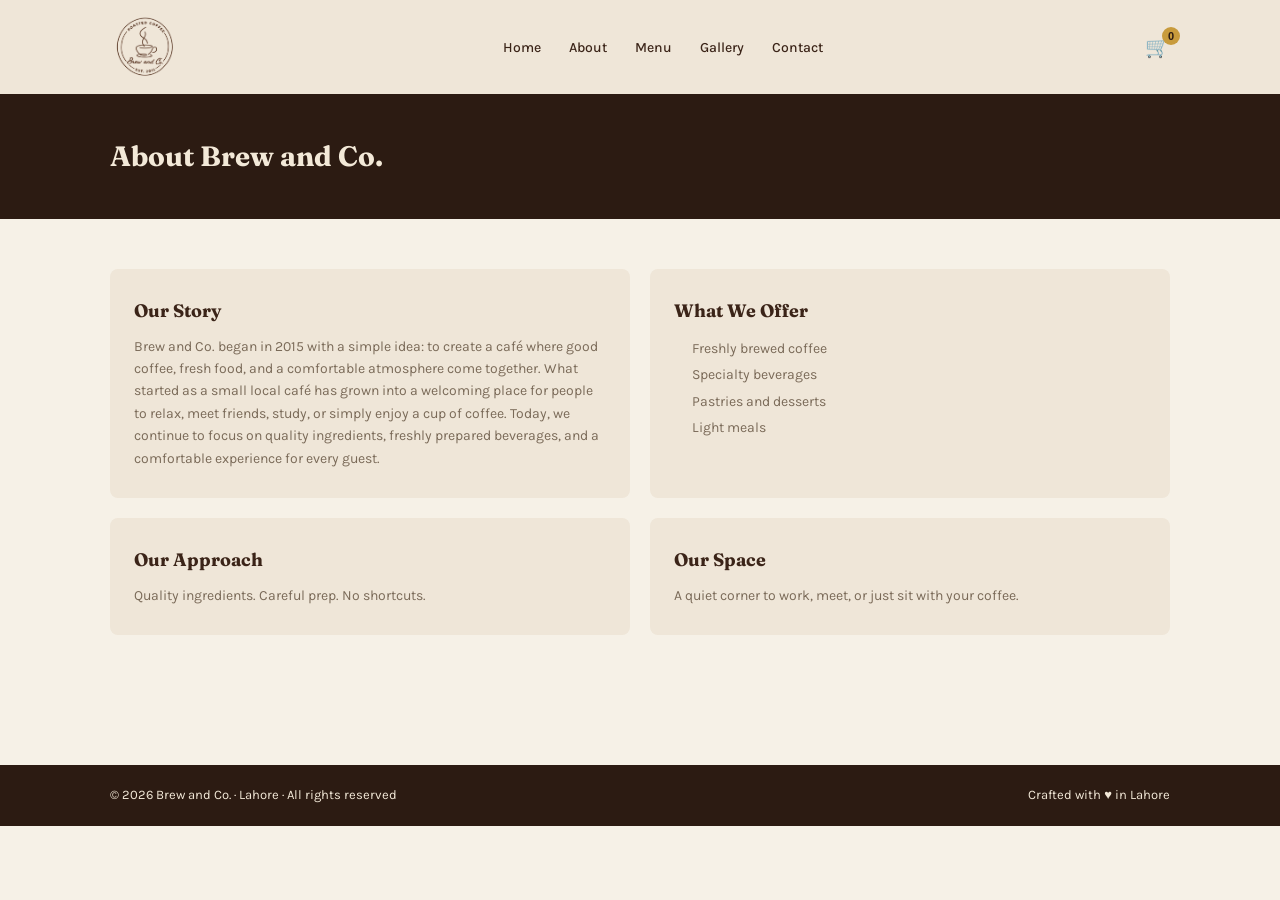
==== public/about.html @ 34dd85e0 "Add PHP auth system (signup, login, home, logout) and database schema" ====
<!DOCTYPE html>
<html lang="en">
<head>
  <meta charset="UTF-8">
  <meta name="viewport" content="width=device-width, initial-scale=1.0">
  <title>Brew and Co. - About</title>

  <link rel="preconnect" href="https://fonts.googleapis.com">
  <link href="https://fonts.googleapis.com/css2?family=Fraunces:wght@500&family=Karla:wght@400;500&display=swap" rel="stylesheet">

  <link rel="stylesheet" href="css/style.css">
</head>
<body>

  <header class="site-header">
    <div class="container nav-container">

      <a href="index.html">
        <img src="images/logo.png" alt="Brew and Co. logo" class="logo-img">
      </a>

      <nav class="site-nav" id="site-nav">
        <ul>
          <li><a href="index.html">Home</a></li>
          <li><a href="about.html">About</a></li>
          <li><a href="menu.html">Menu</a></li>
          <li><a href="gallery.html">Gallery</a></li>
          <li><a href="contact.html">Contact</a></li>
        </ul>
      </nav>

      <button class="cart-btn" id="cart-btn" aria-label="View cart">
        🛒
        <span class="cart-count" id="cart-count">0</span>
      </button>

      <button class="hamburger" id="hamburger" aria-label="Toggle menu" aria-expanded="false">
        <span></span>
        <span></span>
        <span></span>
      </button>

    </div>
  </header>

  <main>

    <!-- PAGE HEADING -->
    <section class="page-header">
      <div class="container">
        <h1>About Brew and Co.</h1>
      </div>
    </section>

    <!-- ABOUT CARDS -->
    <section class="about-section">
      <div class="container about-grid">

        <article class="about-card">
          <h2>Our Story</h2>
          <p>Brew and Co. began in 2015 with a simple idea: to create a café where good coffee, fresh food, and a comfortable atmosphere come together. What started as a small local café has grown into a welcoming place for people to relax, meet friends, study, or simply enjoy a cup of coffee. Today, we continue to focus on quality ingredients, freshly prepared beverages, and a comfortable experience for every guest.</p>
        </article>

        <article class="about-card">
          <h2>What We Offer</h2>
          <ul class="offer-list">
            <li>Freshly brewed coffee</li>
            <li>Specialty beverages</li>
            <li>Pastries and desserts</li>
            <li>Light meals</li>
          </ul>
        </article>

        <article class="about-card">
          <h2>Our Approach</h2>
          <p>Quality ingredients. Careful prep. No shortcuts.</p>
        </article>

        <article class="about-card">
          <h2>Our Space</h2>
          <p>A quiet corner to work, meet, or just sit with your coffee.</p>
        </article>

      </div>
    </section>

  </main>

  <footer class="site-footer">
    <div class="container footer-container">
      <p>&copy; 2026 Brew and Co. &middot; Lahore &middot; All rights reserved</p>
      <p>Crafted with <span aria-hidden="true">&hearts;</span> in Lahore</p>
    </div>
  </footer>

  <script src="js/script.js"></script>
</body>
</html>
---- public/css/style.css ----
/*VARIABLES */
:root {
  --color-bg: #F6F1E7;         
  --color-bg-alt: #EFE6D8;     
  --color-dark: #2C1B12;       
  --color-text: #3B2418;     
  --color-text-light: #7A6A58; 
  --color-cream-text: #F3E9D8; 
  --color-accent: #C89B3C;     

  --font-heading: 'Fraunces', serif;
  --font-body: 'Karla', sans-serif;
}

/* RESET */
* {
  margin: 0;
  padding: 0;
  box-sizing: border-box;
}

body {
  font-family: var(--font-body);
  color: var(--color-text);
  background-color: var(--color-bg);
  line-height: 1.6;
}

a {
  text-decoration: none;
  color: inherit;
}

ul {
  list-style: none;
}

img {
  max-width: 100%;
  display: block;
}

.container {
  max-width: 1100px;
  margin: 0 auto;
  padding: 0 20px;
}

/*NAVBAR*/
.site-header {
  background-color: var(--color-bg-alt);
  position: sticky;
  top: 0;
  z-index: 100;
}

.nav-container {
  display: flex;
  align-items: center;
  justify-content: space-between;
  padding-top: 12px;
  padding-bottom: 12px;
}

.logo-img {
  height: 70px;
  width: 70px;
  object-fit: contain;
}

.site-nav ul {
  display: flex;
  gap: 28px;
}

.site-nav a {
  color: var(--color-text);
  font-size: 14px;
  font-weight: 500;
}

.site-nav a:hover {
  color: var(--color-accent);
}

.cart-btn {
  position: relative;
  background: none;
  border: none;
  color: var(--color-text);
  font-size: 20px;
  cursor: pointer;
}

.cart-count {
  position: absolute;
  top: -8px;
  right: -10px;
  background-color: var(--color-accent);
  color: var(--color-dark);
  font-size: 11px;
  font-weight: 700;
  min-width: 18px;
  height: 18px;
  border-radius: 50%;
  display: flex;
  align-items: center;
  justify-content: center;
}


.hamburger {
  display: none;
  flex-direction: column;
  justify-content: space-between;
  width: 26px;
  height: 18px;
  background: none;
  border: none;
  cursor: pointer;
}

.hamburger span {
  display: block;
  height: 2px;
  width: 100%;
  background-color: var(--color-text);
}

/*RESPONSIVE NAVBAR*/
@media (max-width: 768px) {
  .hamburger {
    display: flex;
  }

.site-nav {
  position: absolute;
  top: 100%;
  left: 0;
  right: 0;
  background-color: var(--color-bg-alt);
  max-height: 0;
  overflow: hidden;
  transition: max-height 0.3s ease;
}

.site-nav.nav-open {
    max-height: 300px;
  }

.site-nav ul {
    flex-direction: column;
    align-items: center;
    padding: 20px 0;
    gap: 18px;
  }
}


/*FOOTER*/
.site-footer {
  background-color: var(--color-dark);
  color: var(--color-cream-text);
  margin-top: 60px;
}

.footer-container {
  display: flex;
  justify-content: space-between;
  align-items: center;
  padding-top: 20px;
  padding-bottom: 20px;
  font-size: 13px;
  flex-wrap: wrap;
  gap: 8px;
}

/*HIGHLIGHTS SECTION*/
.highlights {
  padding: 50px 0;
}

.highlights-grid {
  display: grid;
  grid-template-columns: repeat(3, 1fr);
  gap: 24px;
}

.highlight-item {
  background-color: var(--color-bg-alt);
  padding: 30px 20px;
  border-radius: 8px;
  text-align: center;
}

.highlight-item h2 {
  font-family: var(--font-heading);
  font-size: 18px;
  margin-bottom: 8px;
}

.highlight-item p {
  color: var(--color-text-light);
  font-size: 14px;
}

@media (max-width: 768px) {
  .highlights-grid {
    grid-template-columns: 1fr;
  }
}

/*HERO SECTION*/
.hero {
  background-color: var(--color-dark);
  padding: 70px 0;
}

.hero-tagline {
  color: var(--color-accent);
  font-size: 14px;
  margin-bottom: 12px;
}

.hero-heading {
  font-family: var(--font-heading);
  color: var(--color-cream-text);
  font-size: 36px;
  max-width: 500px;
  line-height: 1.3;
  margin-bottom: 16px;
}

.hero-subtext {
  color: #D8C6AE;
  font-size: 15px;
  max-width: 420px;
  margin-bottom: 24px;
}

.btn-primary {
  display: inline-block;
  background-color: var(--color-accent);
  color: var(--color-dark);
  font-weight: 500;
  font-size: 14px;
  padding: 12px 24px;
  border-radius: 4px;
}

.btn-primary:hover {
  opacity: 0.9;
}

@media (max-width: 768px) {
  .hero-heading {
    font-size: 26px;
  }
}

/*TODAY'S SPECIAL SECTION*/
.special {
  padding: 50px 0 70px;
}

.special-heading {
  font-family: var(--font-heading);
  font-size: 22px;
  margin-bottom: 24px;
}

.special-grid {
  display: grid;
  grid-template-columns: repeat(2, 1fr);
  gap: 20px;
}

.special-card {
  background-color: var(--color-bg-alt);
  padding: 20px;
  border-radius: 8px;
}

.special-card h3 {
  font-family: var(--font-heading);
  font-size: 16px;
  margin-bottom: 6px;
}

.special-card p {
  color: var(--color-text-light);
  font-size: 13px;
}

.special-card .price {
  color: var(--color-accent);
  font-weight: 700;
  margin-top: 8px;
}
.special-card img {
  width: 100%;
  height: 220px;
  object-fit: cover;
  border-radius: 6px;
  margin-bottom: 12px;
}

@media (max-width: 768px) {
  .special-grid {
    grid-template-columns: 1fr;
  }
}
/*PAGE HEADER*/
.page-header {
  background-color: var(--color-dark);
  padding: 40px 0;
}

.page-header h1 {
  font-family: var(--font-heading);
  color: var(--color-cream-text);
  font-size: 28px;
}

/* ABOUT SECTION*/
.about-section {
  padding: 50px 0 70px;
}

.about-grid {
  display: grid;
  grid-template-columns: repeat(2, 1fr);
  gap: 20px;
}

.about-card {
  background-color: var(--color-bg-alt);
  padding: 28px 24px;
  border-radius: 8px;
}

.about-card h2 {
  font-family: var(--font-heading);
  font-size: 18px;
  margin-bottom: 10px;
}

.about-card p {
  color: var(--color-text-light);
  font-size: 14px;
}

.offer-list {
  padding-left: 18px;
}

.offer-list li {
  color: var(--color-text-light);
  font-size: 14px;
  line-height: 1.9;
}

@media (max-width: 768px) {
  .about-grid {
    grid-template-columns: 1fr;
  }
}
/*MENU TABS*/
.menu-section {
  padding: 40px 0 70px;
}

.menu-tabs {
  display: flex;
  gap: 10px;
  flex-wrap: wrap;
  margin-bottom: 30px;
}

.tab-btn {
  background-color: var(--color-bg-alt);
  border: none;
  padding: 10px 18px;
  border-radius: 20px;
  font-size: 14px;
  font-family: var(--font-body);
  color: var(--color-text);
  cursor: pointer;
}

.tab-btn.active {
  background-color: var(--color-accent);
  color: var(--color-dark);
  font-weight: 700;
}

/*MENU ITEMS*/
.menu-category {
  display: none;
  grid-template-columns: repeat(2, 1fr);
  gap: 16px;
}

.menu-category.active {
  display: grid;
}

.menu-item {
  background-color: var(--color-bg-alt);
  border-radius: 8px;
  padding: 14px;
  display: flex;
  gap: 14px;
}

.menu-item img {
  width: 200px;
  height: 200px;
  object-fit: contain;
  flex-shrink: 0;
}
.menu-item-info h3 {
  font-family: var(--font-heading);
  font-size: 15px;
  margin-bottom: 4px;
}

.menu-item-info p {
  color: var(--color-text-light);
  font-size: 12px;
  line-height: 1.4;
  margin-bottom: 8px;
}

.price-badge {
  display: inline-block;
  background-color: var(--color-bg);
  color: var(--color-accent);
  font-weight: 700;
  font-size: 12px;
  padding: 3px 10px;
  border-radius: 4px;
}

.item-action {
  margin-top: 8px;
}

.add-cart-btn {
  background-color: var(--color-dark);
  color: var(--color-cream-text);
  border: none;
  padding: 7px 14px;
  border-radius: 4px;
  font-size: 12px;
  cursor: pointer;
}

.qty-controls {
  display: flex;
  align-items: center;
  gap: 8px;
}

.qty-btn {
  background-color: var(--color-dark);
  color: var(--color-cream-text);
  border: none;
  width: 24px;
  height: 24px;
  border-radius: 4px;
  font-size: 14px;
  cursor: pointer;
}

.qty-value {
  font-size: 13px;
  font-weight: 700;
  min-width: 16px;
  text-align: center;
}

@media (max-width: 700px) {
  .menu-category {
    grid-template-columns: 1fr;
  }
}

/*CART DROPDOWN*/
.cart-wrapper {
  position: relative;
}

.cart-dropdown {
  display: none;
  position: absolute;
  top: 100%;
  right: 0;
  margin-top: 12px;
  background-color: var(--color-bg);
  color: var(--color-text);
  width: 260px;
  border-radius: 8px;
  padding: 16px;
  box-shadow: 0 4px 16px rgba(0,0,0,0.2);
  z-index: 200;
}

.cart-dropdown.open {
  display: block;
}

.cart-items li {
  display: flex;
  justify-content: space-between;
  align-items: center;
  font-size: 13px;
  margin-bottom: 8px;
  gap: 8px;
}

.remove-btn {
  background: none;
  border: none;
  color: #C0392B;
  font-size: 11px;
  cursor: pointer;
  flex-shrink: 0;
}

.cart-total {
  font-weight: 700;
  margin-top: 10px;
  border-top: 1px solid var(--color-bg-alt);
  padding-top: 10px;
}
.cart-note {
  font-size: 11px;
  color: var(--color-text-light);
  margin-top: 10px;
  border-top: 1px solid var(--color-bg-alt);
  padding-top: 10px;
}

/*TOAST MESSAGE*/
.toast {
  position: fixed;
  bottom: -60px;
  left: 50%;
  transform: translateX(-50%);
  background-color: #2E7D32;
  color: white;
  padding: 12px 24px;
  border-radius: 6px;
  font-size: 14px;
  transition: bottom 0.4s ease;
  z-index: 300;
}

.toast.show {
  bottom: 30px;
}
/* GALLERY SLIDER*/
.gallery-section {
  padding: 50px 0 70px;
}

.slider {
  position: relative;
  display: flex;
  align-items: center;
  gap: 12px;
}

.slider-track {
  flex: 1;
  background-color: var(--color-bg-alt);
  border-radius: 8px;
  overflow: hidden;
}

.slide {
  display: none;
}

.slide.active {
  display: block;
}

.slide img {
  width: 100%;
  height: 380px;
  object-fit: cover;
}

.slide-caption {
  text-align: center;
  color: var(--color-text-light);
  font-size: 14px;
  padding: 14px;
}

.slider-arrow {
  background-color: var(--color-dark);
  color: var(--color-cream-text);
  border: none;
  width: 36px;
  height: 36px;
  border-radius: 50%;
  font-size: 18px;
  cursor: pointer;
  flex-shrink: 0;
}

.slider-dots {
  display: flex;
  justify-content: center;
  gap: 8px;
  margin-top: 16px;
}

.dot {
  width: 9px;
  height: 9px;
  border-radius: 50%;
  background-color: var(--color-bg-alt);
  cursor: pointer;
}

.dot.active {
  background-color: var(--color-accent);
}

@media (max-width: 600px) {
  .slide img {
    height: 220px;
  }
}
/* CONTACT PAGE */
.contact-section {
  padding: 50px 0 70px;
}

.contact-grid {
  display: flex;
  gap: 40px;
}

.contact-form-wrapper,
.contact-details {
  flex: 1;
}

.contact-form-wrapper h2,
.contact-details h2 {
  font-family: var(--font-heading);
  font-size: 20px;
  margin-bottom: 20px;
}

.form-group {
  margin-bottom: 18px;
}

.form-group label {
  display: block;
  font-size: 13px;
  font-weight: 500;
  margin-bottom: 6px;
}

.form-group input,
.form-group textarea {
  width: 100%;
  padding: 10px 12px;
  border: 1px solid var(--color-bg-alt);
  border-radius: 4px;
  font-family: var(--font-body);
  font-size: 14px;
  background-color: var(--color-bg-alt);
  color: var(--color-text);
  resize: none;
}

.form-group input:focus,
.form-group textarea:focus {
  outline: 2px solid var(--color-accent);
}

.error-msg {
  color: #C0392B;
  font-size: 12px;
  margin-top: 4px;
  display: none;
}

.error-msg.show {
  display: block;
}

.details-list {
  margin-bottom: 24px;
}

.details-list li {
  font-size: 14px;
  color: var(--color-text-light);
  margin-bottom: 10px;
}


@media (max-width: 768px) {
  .contact-grid {
    flex-direction: column;
  }
}
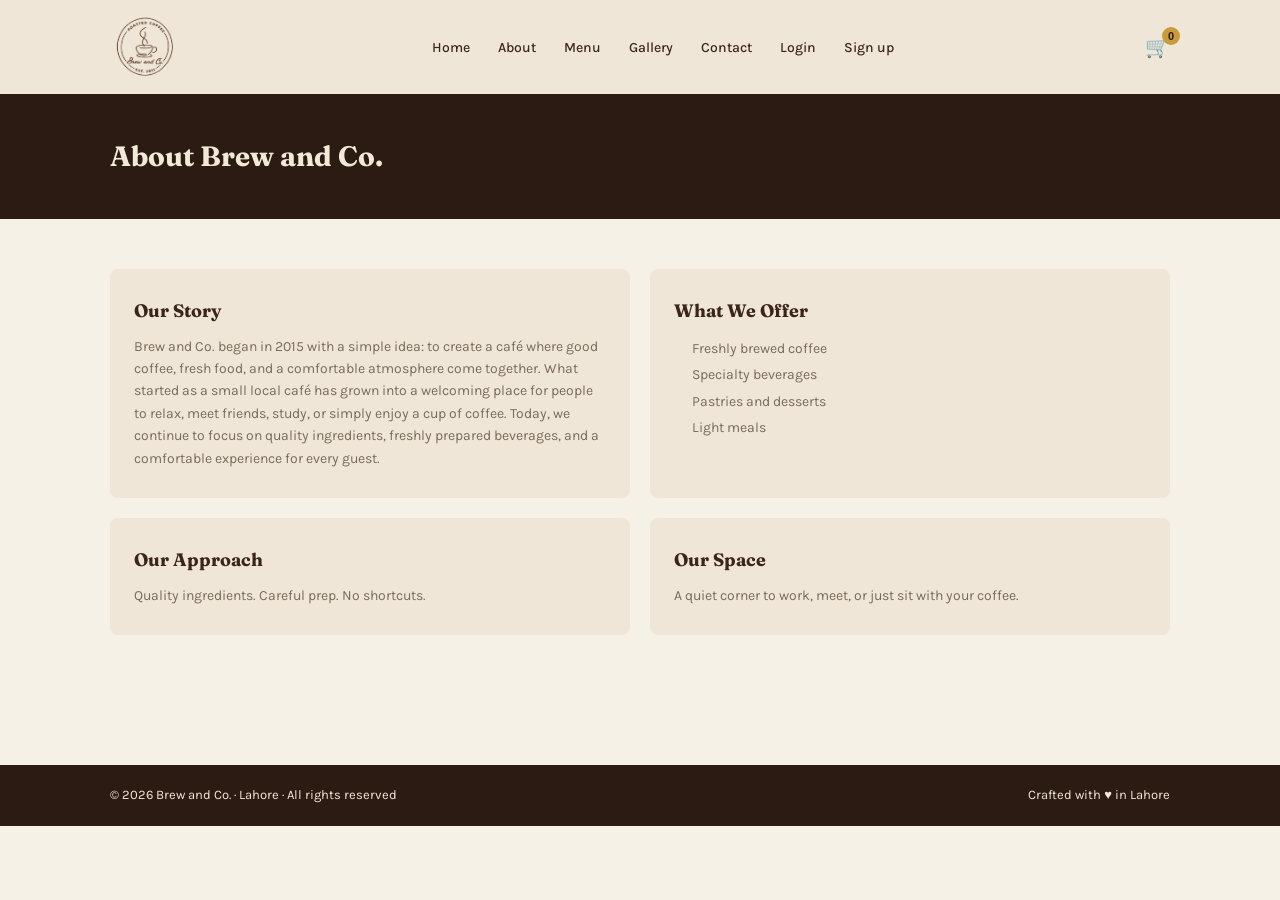
==== commit fbc9ae76: "Add Login and Sign up links to navbar" ====
--- a/public/about.html
+++ b/public/about.html
@@ -26,6 +26,8 @@
           <li><a href="menu.html">Menu</a></li>
           <li><a href="gallery.html">Gallery</a></li>
           <li><a href="contact.html">Contact</a></li>
+          <li><a href="login.php">Login</a></li>
+          <li><a href="signup.php">Sign up</a></li>
         </ul>
       </nav>
 
